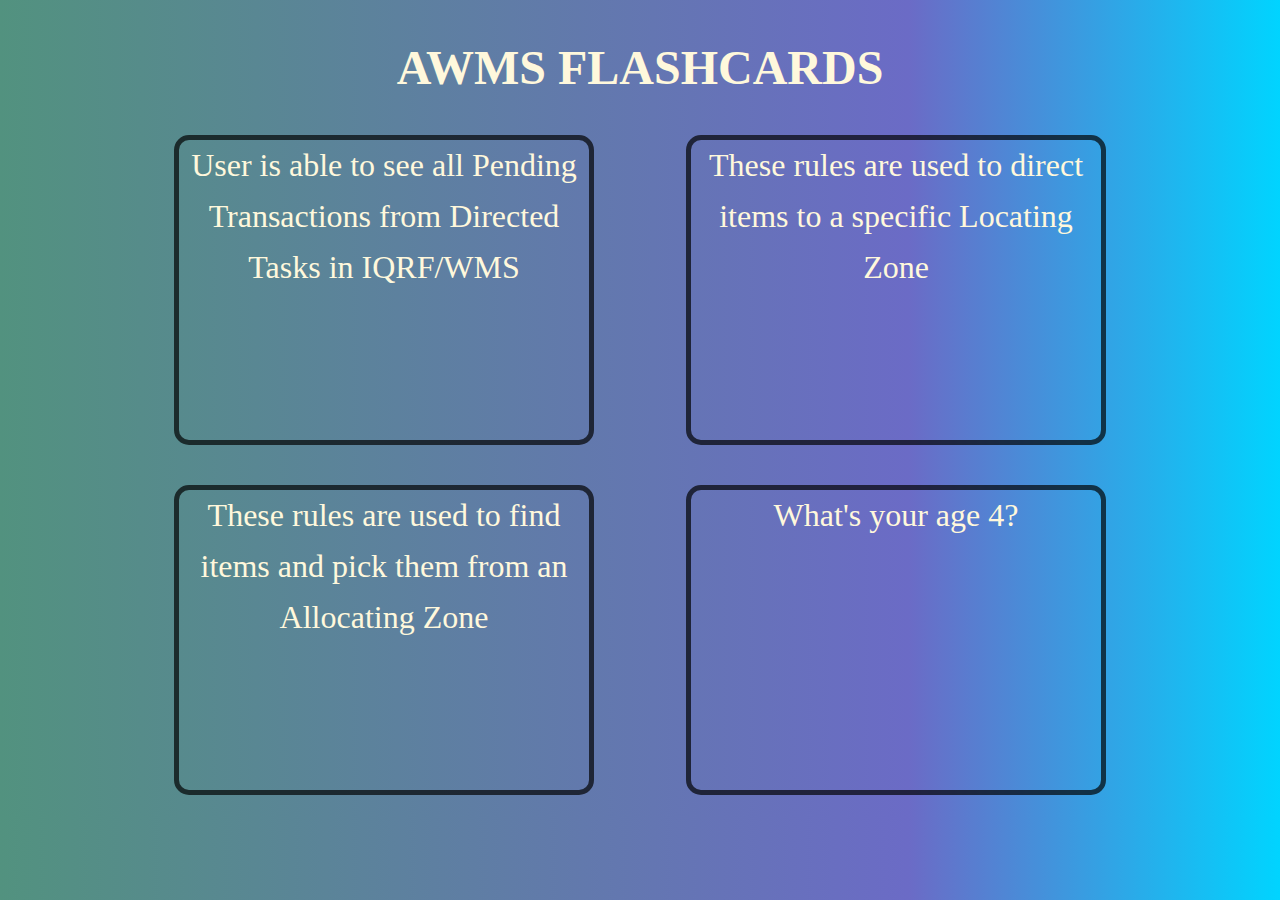
==== AWMS/index.html @ 61a4cdcb "Add files via upload" ====
<!DOCTYPE html>
<html lang="en">
<head>
    <meta charset="UTF-8">
    <meta name="viewport" content="width=device-width, initial-scale=1.0">
    <title>AWMS FLASHCARDS  1/2</title>
    <link rel="stylesheet" type="text/css" href="style.css">
</head>
<body>
    <h1>AWMS FLASHCARDS</h1>
    <div id="card-container" class= "test">
        <div class= "container section-one">
            <div class="flash-card">
                <p class= "question">User is able to see all Pending Transactions from Directed Tasks in IQRF/WMS</p>
            </div>
            <div class="flash-card">
                <p class= "question">These rules are used to direct items to a specific Locating Zone</p>
            </div>
            <div class="flash-card">
                <p class= "question">These rules are used to find items and pick them from an Allocating Zone</p>
            </div>
            <div class="flash-card">
                <p class= "question">What's your age 4?</p>
            </div>
        </div>
        <div class= "container section-two">
            <div class="flash-card">
                <p class= "question">What's your age 5?</p>
            </div>
            <div class="flash-card">
                <p class= "question">What's your age 6?</p>
            </div>
            <div class="flash-card">
                <p class= "question">What's your age 7?</p>
            </div>
            <div class="flash-card">
                <p class= "question">What's your age 8?</p>
            </div>
        </div>
        <div class= "container section-three">           
            <form name="questions">
                <div>
                    <h3>How do you feel today?</h3>
                    <label><input type="radio" name="firstQuestion"value="Excellent">Excellent</label></br>
                    <label><input type="radio" name="firstQuestion" value="Very Good">Very Good</label></br>
                    <label><input type="radio" name="firstQuestion" value="Good">Good</label></br>
                    <label><input type="radio" name="firstQuestion" value="Not Bad">Not Bad</label></br>
            </div>
            <div>
                <h3>How's the weather today?</h3>
                <label><input type="radio" name="secondQuestion"value="Nice">Nice</label></br>
                <label><input type="radio" name="secondQuestion" value="Crappy">Crappy</label></br>
                <label><input type="radio" name="secondQuestion" value="Foggy">Foggy</label></br>
                <label><input type="radio" name="secondQuestion" value="Raining">Raining</label></br>
            </div>
            <div>
                <h3>What's the best day of the week?</h3>
                <label><input type="radio" name="thirdQuestion"value="Friday">Friday</label></br>
                <label><input type="radio" name="thirdQuestion" value="Tuesday">Tuesday</label></br>
                <label><input type="radio" name="thirdQuestion" value="Wednesday">Wednesday</label></br>
                <label><input type="radio" name="thirdQuestion" value="Monday">Monday</label></br>
            </div>
        </form>        
        </div>
    </div>
    <script src="flashcard.js"></script>
</body>
</html>
---- AWMS/style.css ----
*{
    margin:0;
    padding:0;
 }

 h1 {
     color: cornsilk;
     margin: 40px 0 20px 0;
     font-size: 3em;
     text-align: center;
 }

 body {
    width: 100%;
    height: 100%;
    background: rgb(2,0,36);
    background: linear-gradient(90deg, rgb(82, 146, 127) 0%, rgba(107,107,198,1) 71%, rgba(0,212,255,1) 100%);
 }
 
.container{
    width: 80%;
    height: auto;
    display: flex;
    flex-wrap: wrap;
    justify-content: space-around;
    margin: 0 auto;
    line-height: 1.6;
}

.flash-card{
    width: 40%;
    height: 300px;
    margin: 20px 0px;
    border: 5px solid rgba(0, 0, 0, 0.685);
    justify-content: space-around;
    color: cornsilk;
    font-size: 2em;
    text-align: center;
    border-radius: 15px;
}

/*
Style cursor pointer when you hover over flashcard, how to add transition affect
*/
.question:hover {
    cursor: pointer;
}
.answer:hover {
    cursor: pointer;
}

/*
Style questionnaire page
*/
.section-three div{
    margin: 0 auto;
    padding: 20px;
    margin: 20px;
    border: 5px solid rgba(0, 0, 0, 0.685);
    border-radius: 15px;
}

.section-three h3{
    color: white;
    font-size: 2em;
}

form{
    width: 100%;
}

/*
Style Submit button
*/
#sBtn {
    display: block;
    margin: 0 auto ;
  }
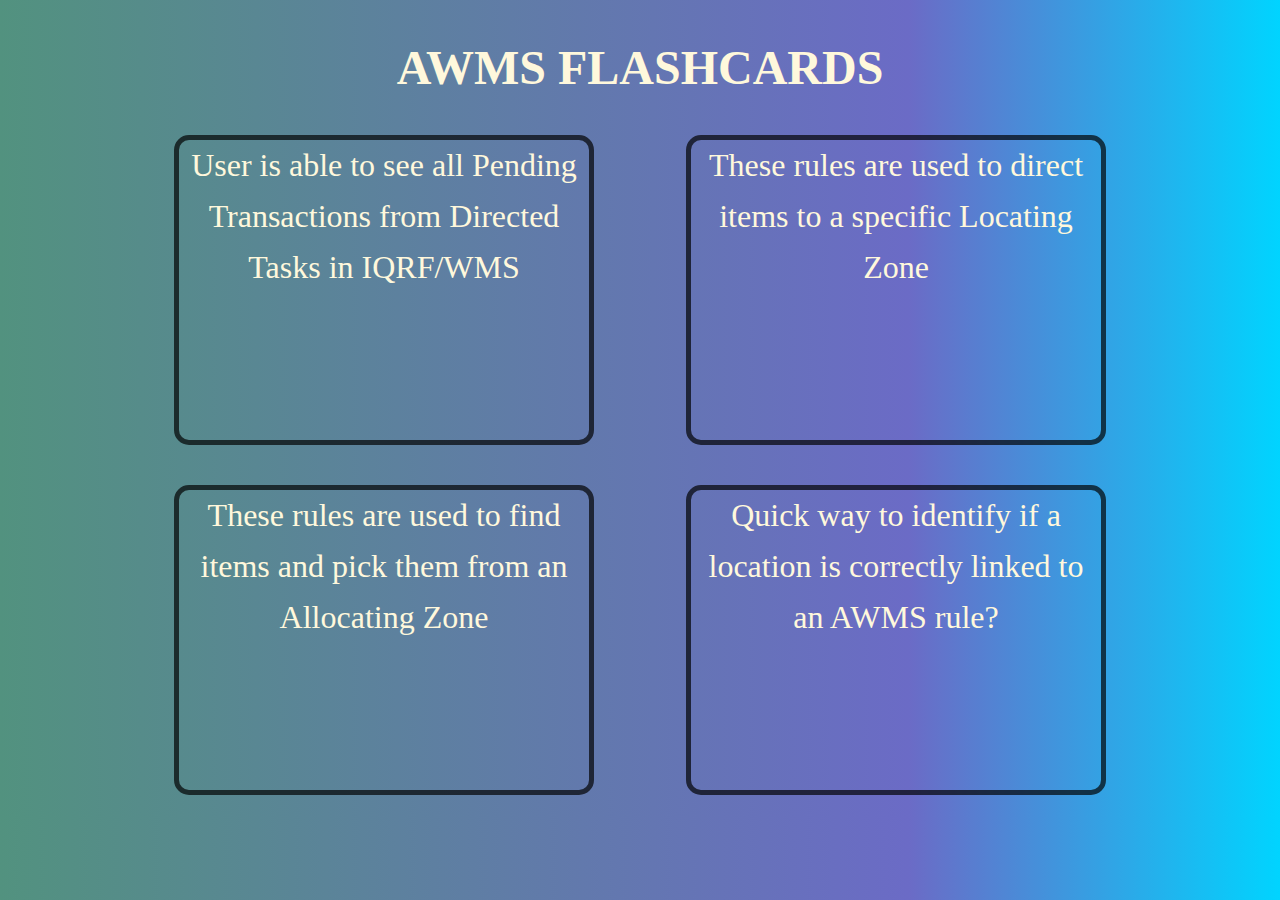
==== commit cdfd4895: "Update index.html" ====
--- a/AWMS/index.html
+++ b/AWMS/index.html
@@ -5,6 +5,7 @@
     <meta name="viewport" content="width=device-width, initial-scale=1.0">
     <title>AWMS FLASHCARDS  1/2</title>
     <link rel="stylesheet" type="text/css" href="style.css">
+    <link rel="stylesheet" href="https://cdnjs.cloudflare.com/ajax/libs/font-awesome/4.7.0/css/font-awesome.min.css">
 </head>
 <body>
     <h1>AWMS FLASHCARDS</h1>
@@ -14,13 +15,13 @@
                 <p class= "question">User is able to see all Pending Transactions from Directed Tasks in IQRF/WMS</p>
             </div>
             <div class="flash-card">
-                <p class= "question">These rules are used to direct items to a specific Locating Zone</p>
+                <p class= "question">These rules are used to direct items to a specific Locating Zone</p>    
             </div>
             <div class="flash-card">
                 <p class= "question">These rules are used to find items and pick them from an Allocating Zone</p>
             </div>
             <div class="flash-card">
-                <p class= "question">What's your age 4?</p>
+                <p class= "question">Quick way to identify if a location is correctly linked to an AWMS rule?</p>
             </div>
         </div>
         <div class= "container section-two">
@@ -41,28 +42,28 @@
             <form name="questions">
                 <div>
                     <h3>How do you feel today?</h3>
-                    <label><input type="radio" name="firstQuestion"value="Excellent">Excellent</label></br>
-                    <label><input type="radio" name="firstQuestion" value="Very Good">Very Good</label></br>
-                    <label><input type="radio" name="firstQuestion" value="Good">Good</label></br>
-                    <label><input type="radio" name="firstQuestion" value="Not Bad">Not Bad</label></br>
+                    <label><input type="radio" name="firstQuestion"value="Excellent"> Excellent</label></br>
+                    <label><input type="radio" name="firstQuestion" value="Very Good"> Very Good</label></br>
+                    <label><input type="radio" name="firstQuestion" value="Good"> Good</label></br>
+                    <label><input type="radio" name="firstQuestion" value="Not Bad"> Not Bad</label></br>
             </div>
             <div>
                 <h3>How's the weather today?</h3>
-                <label><input type="radio" name="secondQuestion"value="Nice">Nice</label></br>
-                <label><input type="radio" name="secondQuestion" value="Crappy">Crappy</label></br>
-                <label><input type="radio" name="secondQuestion" value="Foggy">Foggy</label></br>
-                <label><input type="radio" name="secondQuestion" value="Raining">Raining</label></br>
+                <label><input type="radio" name="secondQuestion"value="Nice"> Nice</label></br>
+                <label><input type="radio" name="secondQuestion" value="Crappy"> Crappy</label></br>
+                <label><input type="radio" name="secondQuestion" value="Foggy"> Foggy</label></br>
+                <label><input type="radio" name="secondQuestion" value="Raining"> Raining</label></br>
             </div>
             <div>
                 <h3>What's the best day of the week?</h3>
-                <label><input type="radio" name="thirdQuestion"value="Friday">Friday</label></br>
-                <label><input type="radio" name="thirdQuestion" value="Tuesday">Tuesday</label></br>
-                <label><input type="radio" name="thirdQuestion" value="Wednesday">Wednesday</label></br>
-                <label><input type="radio" name="thirdQuestion" value="Monday">Monday</label></br>
+                <label><input type="radio" name="thirdQuestion"value="Friday"> Friday</label></br>
+                <label><input type="radio" name="thirdQuestion" value="Tuesday"> Tuesday</label></br>
+                <label><input type="radio" name="thirdQuestion" value="Wednesday"> Wednesday</label></br>
+                <label><input type="radio" name="thirdQuestion" value="Monday"> Monday</label></br>
             </div>
-        </form>        
-        </div>
+        </form>      
+        </div>  
     </div>
     <script src="flashcard.js"></script>
 </body>
-</html>+</html>
--- a/AWMS/style.css
+++ b/AWMS/style.css
@@ -1,4 +1,4 @@
- *{
+   *{
     margin:0;
     padding:0;
  }
@@ -37,16 +37,19 @@
     font-size: 2em;
     text-align: center;
     border-radius: 15px;
+    overflow: hidden;
+}
+
+.answer{
+    color: black;
 }
 
 /*
 Style cursor pointer when you hover over flashcard, how to add transition affect
 */
-.question:hover {
+.question:hover, .answer:hover {
     cursor: pointer;
-}
-.answer:hover {
-    cursor: pointer;
+    opacity: .5;
 }
 
 /*
@@ -56,8 +59,10 @@
     margin: 0 auto;
     padding: 20px;
     margin: 20px;
-    border: 5px solid rgba(0, 0, 0, 0.685);
+    border: 5px solid rgb(0, 0, 0);
     border-radius: 15px;
+    line-height: 2.0;
+    font-size: 1.25em;
 }
 
 .section-three h3{
@@ -67,13 +72,27 @@
 
 form{
     width: 100%;
+    line-height: 1.6;
+}
+
+/*
+Style Correct Answer
+*/
+.correct-answer{
+    font-style: italic;
+    font-weight: bolder;
+    text-decoration-line: underline;
 }
 
 /*
 Style Submit button
 */
-#sBtn {
+#clickBtn {
     display: block;
     margin: 0 auto ;
   }
-  +  
+#homeBtn {
+    display: block;
+    margin: 0 auto;
+}
